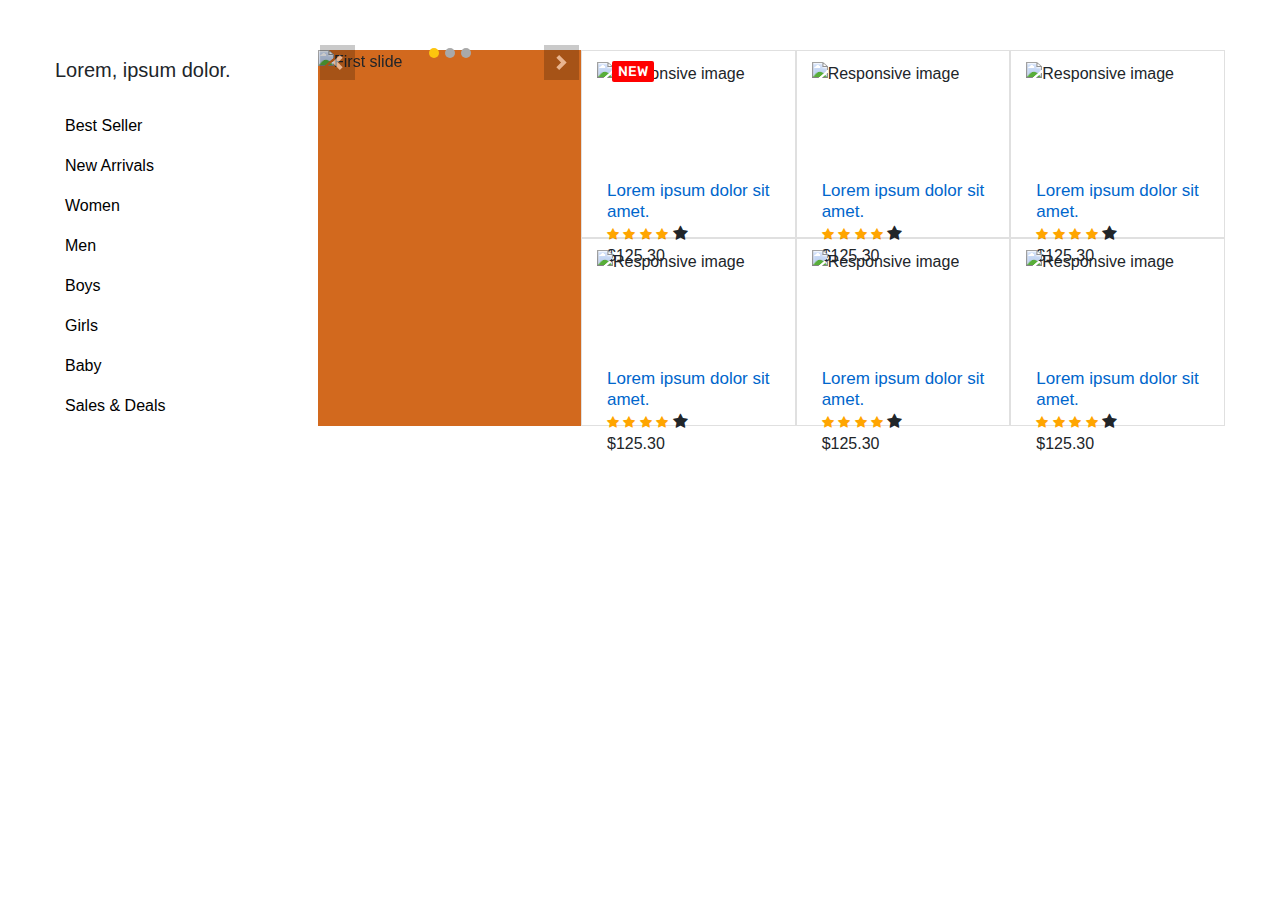
==== products with carousel/products-categories-carousel.html @ 29eec1fa "commit" ====
<!DOCTYPE html>
<html>

<head>
    <meta charset="utf-8">
    <link rel="stylesheet" href="https://cdnjs.cloudflare.com/ajax/libs/font-awesome/4.7.0/css/font-awesome.min.css">
    <meta name="viewport" content="width=device-width, initial-scale=1">
    <link rel="stylesheet" href="https://maxcdn.bootstrapcdn.com/bootstrap/4.4.1/css/bootstrap.min.css">
    <script src="https://ajax.googleapis.com/ajax/libs/jquery/3.4.1/jquery.min.js"></script>
    <script src="https://cdnjs.cloudflare.com/ajax/libs/popper.js/1.16.0/umd/popper.min.js"></script>
    <script src="https://maxcdn.bootstrapcdn.com/bootstrap/4.4.1/js/bootstrap.min.js"></script>
    <link rel="stylesheet" href="../css/homepahe.css">
    <link rel="stylesheet" href="https://use.fontawesome.com/releases/v5.7.0/css/all.css"
        integrity="sha384-lZN37f5QGtY3VHgisS14W3ExzMWZxybE1SJSEsQp9S+oqd12jhcu+A56Ebc1zFSJ" crossorigin="anonymous">
    <link href="https://fonts.googleapis.com/css?family=Rubik:400,500,700&display=swap" rel="stylesheet">


    <style>
        .carousel-control-prev-icon {
            background-color: #0000006b;
            height: 35px;
            width: 35px;
            background-size: 15px;
        }

        .carousel-control-next-icon {
            background-color: #0000006b;
            height: 35px;
            width: 35px;
            background-size: 15px;
        }

        span {
            font-weight: 700;
        }

        .col-sm-12.col-md-6.col-lg-3 {


            display: flex;
            padding: 5px;
        }



        span {
            font-weight: 700;
        }


        .fa.fa-star.checked {
            font-size: 13px;
        }

        .checked {
            color: orange;
        }



        /*small devices*/
        @media (max-width: 767px) {

            body {}

            #last-col {
                display: none;
            }

            #thumbnail-product-image {
                height: 70%;
                padding-top: 5px;


            }


            .square-frame {
                width: 100px;
                height: 100px;
            }









            #second-container {

                padding-left: 10px;
                padding-right: 10px;
            }

            #fourth-col {
                margin-bottom: 0px;
            }

        }

        /*medium devices*/
        @media (min-width: 768px) {
            .col-lg-2.col-md-3.colxl-3 {
                padding: 0px;

            }

            .pl-3,
            .px-3 {
                padding-left: 0rem !important;
            }

            .nav-link {
                padding: 8px 0px 8px 10px;
                color: black;

            }

            .nav-link:hover {
                border-left: 3px solid orange;

                background-color: #f9f9f9;
                padding: 8px 0px 8px 10px;
                color: black;
            }

            #product-descriptions {

                padding: 8px 16px;
            }

            body {
                background-color: rgb(255, 255, 255);
            }


            .container_fluid.mt-3 {
                max-width: 960px;

            }

            .product-one {
                height: 67%;
            }

            #product-container {
                padding: 10px 0px;
                height: 100%;
            }

            .col-lg.col-md-3 {
                height: 550px;
            }

            .square-frame {
                width: 175px;
                height: 175px;

            }

            #toRemove {
                display: none;
            }

            #second-container {

                padding-left: 10px;
                padding-right: 10px;
            }

            #fourth-col,
            #third-col {
                margin-bottom: 0px;
            }

        }

        /*Large devices*/
        @media (min-width: 992px) {
            #thumbnail-product-image {

                padding-top: 10px;


            }

            #product-descriptions {

                padding: 0px 15px;
            }



            body {
                background-color: rgb(255, 255, 255);
            }


            .col-lg-2 {
                -ms-flex: 0 0 16.666667%;
                flex: 0 0 16.666667%;
                max-width: 263px;
                min-width: 263px;
            }
        }

        /* Extra Large devices*/
        @media (min-width: 1200px) {
            .col-6.col-md-4 {
                border: 1px solid #0000001f;
            }

            #product-descriptions {

                padding: 0px 10px;
            }

            body {
                background-color: rgb(255, 255, 255);
            }

            #thumbnail-product-image {
                height: 70%;
                padding-top: 10px;


            }

            .container_fluid.mt-3 {
                max-width: 1170px;

            }


            .col-md-3 {}

            .product-one {
                height: 67%;
            }

            #product-container {
                padding: 10px 20px;
            }

            .col-lg.col-md-3 {
                height: 650px;
            }

            .square-frame {
                width: 183px;
                height: 183px;
            }

            #toRemove {
                display: inline;
            }

            #second-container {

                max-width: 1170px;
            }

            .col-sm-12.col-md-6.col-lg {
                margin-bottom: 0px;
            }
        }

        .nav-link {
            color: black;
        }

        .nav-link:hover {
            color: orange;
        }

        .square {

            position: relative;
            text-align: center;
            width: 100%vw;
            height: 13vw;
        }

        .content {

            padding-top: 20%;
        }

        #empty-space {
            widows: 100%;
            height: 50px;
        }

        .new-arrival {
            position: absolute;
            left: 30px;
            padding: 0px 6px;
            background-color: rgb(255, 0, 0);
            color: white;
            border-radius: 2px;

        }

        p {
            margin: 0px;
            padding: 0px;
            font-size: 14px;
            font-weight: 500;
            font-family: 'Rubik', sans-serif;
        }

        #div-container {
            width: 239px;
            height: 10px;

        }

        .carousel-indicators .active {
            padding: 0px;
            border: 0px;
            height: 10px;
            height: 92;
            width: 10px;
            border-radius: 150px;
            background-color: rgb(253, 197, 14);
            opacity: 1;
        }

        .carousel-indicators li {
            padding: 0px;
            border: 0px;
            height: 10px;
            height: 92;
            width: 10px;
            border-radius: 150px;
            background-color: darkgrey;
            opacity: 1;
        }
    </style>

</head>

<body>

    <div id="empty-space"></div>


    
    
    
   
    <div class="container_fluid  " style=" max-width: 1170px; margin: 0 auto;">
        <div class=" row m-0">
            <div class="col-lg-2 col-md-3 colxl-3">
                <div class=" text-wrabber pt-2 pl-3">
                    <h5>Lorem, ipsum dolor.</h5>
                    <ul class="nav flex-column pt-3">
                        <li class="nav-item">
                            <a class="nav-link" href="#">Best Seller</a>
                        </li>
                        <li class="nav-item">
                            <a class="nav-link" href="#">New Arrivals</a>
                        </li>
                        <li class="nav-item">
                            <a class="nav-link" href="#">Women</a>
                        </li>
                        <li class="nav-item">
                            <a class="nav-link " href="#">Men</a>
                        </li>
                        <li class="nav-item">
                            <a class="nav-link " href="#">Boys</a>
                        </li>
                        <li class="nav-item">
                            <a class="nav-link " href="#">Girls</a>
                        </li>
                        <li class="nav-item">
                            <a class="nav-link " href="#">Baby</a>
                        </li>
                        <li class="nav-item">
                            <a class="nav-link " href="#">Sales & Deals</a>
                        </li>
                    </ul>
                </div>

            </div>
            <div id="toRemove" class="col-lg-2 p-0 col-md-3" style="background-color: chocolate;">
                <div class="side-image h-100">
                    
                        <div id="carouselExampleIndicators" class="carousel slide" data-ride="carousel">
                            <ol class="carousel-indicators">
                                <li data-target="#carouselExampleIndicators" data-slide-to="0" class="active"></li>
                                <li data-target="#carouselExampleIndicators" data-slide-to="1"></li>
                                <li data-target="#carouselExampleIndicators" data-slide-to="2"></li>
                            </ol>
                            <div class="carousel-inner">
                                <div class="carousel-item active">
                                    <img class="d-block w-100"
                                        src="http://demo2.drfuri.com/martfury10/wp-content/uploads/sites/51/2017/11/c1.jpg"
                                        alt="First slide">
                                </div>
                                <div class="carousel-item">
                                    <img class="d-block w-100"
                                        src="http://demo2.drfuri.com/martfury/wp-content/uploads/sites/29/2017/11/c3.jpg"
                                        alt="Second slide">
                                </div>
                                <div class="carousel-item">
                                    <img class="d-block w-100"
                                        src="http://demo2.drfuri.com/martfury/wp-content/uploads/sites/29/2017/11/c2.jpg"
                                        alt="Third slide">
                                </div>
                            </div>
                            <a class="carousel-control-prev" href="#carouselExampleIndicators" role="button"
                                data-slide="prev">
                                <span class="carousel-control-prev-icon" aria-hidden="true"></span>
                                <span class="sr-only">Previous</span>
                            </a>
                            <a class="carousel-control-next" href="#carouselExampleIndicators" role="button"
                                data-slide="next">
                                <span class="carousel-control-next-icon" aria-hidden="true"></span>
                                <span class="sr-only">Next</span>
                            </a>
                        </div>



                    

                </div>
            </div>
            <div class="col-12 col-lg col-md colxl-3 col-sm-12">
                <div class="row" style="height: 100%;">

                    <div class="col-6 col-md-4  ">
                        <div id="testin" style=" width: 100%; height: 100%; ">



                            <div id="product-container" style="padding: 0px 0px;">
                                <div id="thumbnail-product-image" " >
<div class=" new-arrival">
                                    <p>NEW</p>
                                </div>
                                <img src="http://demo2.drfuri.com/martfury10/wp-content/uploads/sites/51/2017/09/1a.jpg"
                                    class="img-fluid" alt="Responsive image">

                            </div>
                            <div id="product-descriptions">
                                <h5 style=" color: #06c; margin: 0px; font-size: 17px; "> Lorem ipsum dolor sit
                                    amet.
                                </h5>
                                <div id="rating">
                                    <span class="fa fa-star checked"></span>
                                    <span class="fa fa-star checked"></span>
                                    <span class="fa fa-star checked"></span>
                                    <span class="fa fa-star checked"></span>
                                    <span class="fa fa-star"></span>

                                </div>
                                <h6 style="">$125.30</h6>
                            </div>



                        </div>
                    </div>
                </div>

                <div class="col-6 col-md-4 ">
                    <div id="testin" style=" width: 100%; height: 100%;  padding: 0px; ">


                        <div id="product-container" style="padding: 0px 0px;">
                            <div id="thumbnail-product-image">
                                <img src="http://demo2.drfuri.com/martfury3/wp-content/uploads/sites/38/2017/11/34a-300x300.jpg"
                                    class="img-fluid" alt="Responsive image">

                            </div>
                            <div id="product-descriptions" style=" ">
                                <h5 style=" color: #06c; margin: 0px; font-size: 17px; "> Lorem ipsum dolor sit
                                    amet.
                                </h5>
                                <div id="rating">
                                    <span class="fa fa-star checked"></span>
                                    <span class="fa fa-star checked"></span>
                                    <span class="fa fa-star checked"></span>
                                    <span class="fa fa-star checked"></span>
                                    <span class="fa fa-star"></span>

                                </div>
                                <h6 style="">$125.30</h6>
                            </div>



                        </div>



                    </div>
                </div>
                <div class="col-6 col-md-4 ">
                    <div id="testin" style=" width: 100%; height: 100%; ">

                        <div id="product-container" style="padding: 0px 0px;">
                            <div id="thumbnail-product-image">
                                <img src="http://demo2.drfuri.com/martfury3/wp-content/uploads/sites/38/2013/06/22a-300x300.jpg"
                                    class="img-fluid" alt="Responsive image">

                            </div>
                            <div id="product-descriptions" style=" ">
                                <h5 style=" color: #06c; margin: 0px; font-size: 17px; "> Lorem ipsum dolor sit
                                    amet.
                                </h5>
                                <div id="rating">
                                    <span class="fa fa-star checked"></span>
                                    <span class="fa fa-star checked"></span>
                                    <span class="fa fa-star checked"></span>
                                    <span class="fa fa-star checked"></span>
                                    <span class="fa fa-star"></span>

                                </div>
                                <h6 style="">$125.30</h6>
                            </div>



                        </div>
                    </div>
                </div>

                <div class="col-6 col-md-4 ">
                    <div id="testin" style=" width: 100%; height: 100%; ">

                        <div id="product-container" style="padding: 0px 0px;">
                            <div id="thumbnail-product-image">
                                <img src="http://demo2.drfuri.com/martfury3/wp-content/uploads/sites/38/2013/06/20a-300x300.jpg"
                                    class="img-fluid" alt="Responsive image">

                            </div>
                            <div id="product-descriptions" style=" ">
                                <h5 style=" color: #06c; margin: 0px; font-size: 17px; "> Lorem ipsum dolor sit
                                    amet.
                                </h5>
                                <div id="rating">
                                    <span class="fa fa-star checked"></span>
                                    <span class="fa fa-star checked"></span>
                                    <span class="fa fa-star checked"></span>
                                    <span class="fa fa-star checked"></span>
                                    <span class="fa fa-star"></span>

                                </div>
                                <h6 style="">$125.30</h6>
                            </div>
                        </div>
                    </div>
                </div>
                <div class="col-6 col-md-4 ">
                    <div id="testin" style=" width: 100%; height: 100%; ">
                        <div id="product-container" style="padding: 0px 0px;">
                            <div id="thumbnail-product-image">
                                <img src="http://demo2.drfuri.com/martfury3/wp-content/uploads/sites/38/2013/06/11a-300x300.jpg"
                                    class="img-fluid" alt="Responsive image">

                            </div>
                            <div id="product-descriptions" style=" ">
                                <h5 style=" color: #06c; margin: 0px; font-size: 17px; "> Lorem ipsum dolor sit
                                    amet.
                                </h5>
                                <div id="rating">
                                    <span class="fa fa-star checked"></span>
                                    <span class="fa fa-star checked"></span>
                                    <span class="fa fa-star checked"></span>
                                    <span class="fa fa-star checked"></span>
                                    <span class="fa fa-star"></span>

                                </div>
                                <h6 style="">$125.30</h6>
                            </div>
                        </div>
                    </div>
                </div>
                <div class="col-6 col-md-4 ">
                    <div id="testin" style=" width: 100%; height: 100%; ">
                        <div id="product-container" style="padding: 0px 0px;">
                            <div id="thumbnail-product-image">
                                <img src="http://demo2.drfuri.com/martfury3/wp-content/uploads/sites/38/2013/06/5a-300x300.jpg"
                                    class="img-fluid" alt="Responsive image">
                            </div>
                            <div id="product-descriptions" style=" ">
                                <h5 style=" color: #06c; margin: 0px; font-size: 17px; "> Lorem ipsum dolor sit
                                    amet.
                                </h5>
                                <div id="rating">
                                    <span class="fa fa-star checked"></span>
                                    <span class="fa fa-star checked"></span>
                                    <span class="fa fa-star checked"></span>
                                    <span class="fa fa-star checked"></span>
                                    <span class="fa fa-star"></span>

                                </div>
                                <h6 style="">$125.30</h6>
                            </div>



                        </div>
                    </div>
                </div>

            </div>



        </div>


</body>

</html>
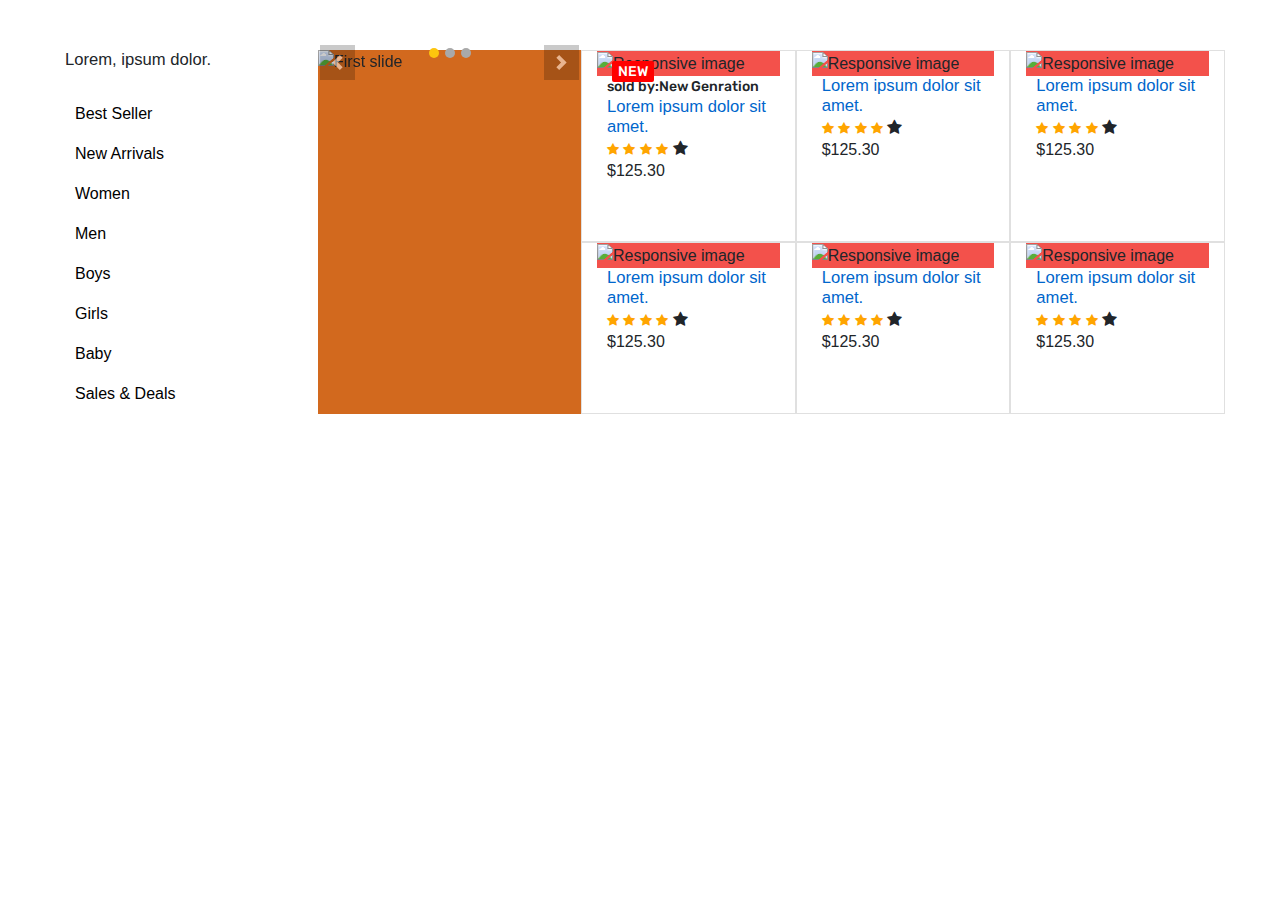
==== commit 9ae865e5: "fix mobile list" ====
--- a/products with carousel/products-categories-carousel.html
+++ b/products with carousel/products-categories-carousel.html
@@ -61,6 +61,8 @@
         /*small devices*/
         @media (max-width: 767px) {
 
+            
+
             body {}
 
             #last-col {
@@ -73,21 +75,10 @@
 
 
             }
-
-
             .square-frame {
                 width: 100px;
                 height: 100px;
             }
-
-
-
-
-
-
-
-
-
             #second-container {
 
                 padding-left: 10px;
@@ -99,9 +90,28 @@
             }
 
         }
-
+        @media(min-width: 0px)
+        {
+            .flex-column {
+                
+                flex-direction: row !important;
+   
+}
+
+.col-lg-2.col-md-3.colxl-3{
+    padding: 0px;
+    
+}
+        }
         /*medium devices*/
         @media (min-width: 768px) {
+            .flex-column {
+              
+                flex-direction: column !important;
+   
+}
+
+
             .col-lg-2.col-md-3.colxl-3 {
                 padding: 0px;
 
@@ -181,9 +191,9 @@
         @media (min-width: 992px) {
             #thumbnail-product-image {
 
-                padding-top: 10px;
-
-
+                background-color: rgb(243, 81, 75);
+                height: fit-content !important;
+                padding-top: 0px !important;
             }
 
             #product-descriptions {
@@ -296,6 +306,7 @@
         .new-arrival {
             position: absolute;
             left: 30px;
+            top: 10px;
             padding: 0px 6px;
             background-color: rgb(255, 0, 0);
             color: white;
@@ -338,6 +349,28 @@
             background-color: darkgrey;
             opacity: 1;
         }
+        .h5, h5 {
+    font-size: 1.04rem !important;
+}
+
+.up-menue-container:hover .inner-2 {
+                                        transform: translateY(-30%);
+                                      }
+
+.sold-by{
+
+}
+
+          
+          
+          .inner-2 {
+            background-color: rgba(0,0,255,.5);
+            
+          }
+          .text-wrabber.pt-2.pl-3{
+              padding-top: 0px !important;
+              padding-left: 10px !important;
+          }
     </style>
 
 </head>
@@ -356,32 +389,32 @@
             <div class="col-lg-2 col-md-3 colxl-3">
                 <div class=" text-wrabber pt-2 pl-3">
                     <h5>Lorem, ipsum dolor.</h5>
-                    <ul class="nav flex-column pt-3">
-                        <li class="nav-item">
-                            <a class="nav-link" href="#">Best Seller</a>
-                        </li>
-                        <li class="nav-item">
-                            <a class="nav-link" href="#">New Arrivals</a>
-                        </li>
-                        <li class="nav-item">
-                            <a class="nav-link" href="#">Women</a>
-                        </li>
-                        <li class="nav-item">
-                            <a class="nav-link " href="#">Men</a>
-                        </li>
-                        <li class="nav-item">
-                            <a class="nav-link " href="#">Boys</a>
-                        </li>
-                        <li class="nav-item">
-                            <a class="nav-link " href="#">Girls</a>
-                        </li>
-                        <li class="nav-item">
-                            <a class="nav-link " href="#">Baby</a>
-                        </li>
-                        <li class="nav-item">
-                            <a class="nav-link " href="#">Sales & Deals</a>
-                        </li>
-                    </ul>
+                        <ul class="nav flex-column pt-3">
+                            <li class="nav-item">
+                                <a class="nav-link" href="#">Best Seller</a>
+                            </li>
+                            <li class="nav-item">
+                                <a class="nav-link" href="#">New Arrivals</a>
+                            </li>
+                            <li class="nav-item">
+                                <a class="nav-link" href="#">Women</a>
+                            </li>
+                            <li class="nav-item">
+                                <a class="nav-link " href="#">Men</a>
+                            </li>
+                            <li class="nav-item">
+                                <a class="nav-link " href="#">Boys</a>
+                            </li>
+                            <li class="nav-item">
+                                <a class="nav-link " href="#">Girls</a>
+                            </li>
+                            <li class="nav-item">
+                                <a class="nav-link " href="#">Baby</a>
+                            </li>
+                            <li class="nav-item">
+                                <a class="nav-link " href="#">Sales & Deals</a>
+                            </li>
+                        </ul>
                 </div>
 
             </div>
@@ -438,15 +471,28 @@
 
 
                             <div id="product-container" style="padding: 0px 0px;">
-                                <div id="thumbnail-product-image" " >
-<div class=" new-arrival">
+                                <div id="thumbnail-product-image" style="" >
+                                    <div class=" new-arrival">
                                     <p>NEW</p>
-                                </div>
-                                <img src="http://demo2.drfuri.com/martfury10/wp-content/uploads/sites/51/2017/09/1a.jpg"
-                                    class="img-fluid" alt="Responsive image">
+                                    
+                                     </div>
+                                   
+
+
+                                   
+
+                                    <div class="up-menue-container" style="overflow: hidden;">
+                                        <img src="http://demo2.drfuri.com/martfury10/wp-content/uploads/sites/51/2017/09/1a.jpg"
+                                        class="img-fluid" alt="Responsive image" style="overflow: hidden;">
+                                        <div class="inner-2"></div>
+
+                                    </div>
+                               
 
                             </div>
                             <div id="product-descriptions">
+                                <p class="sold-by">sold by:New Genration </p>
+                            
                                 <h5 style=" color: #06c; margin: 0px; font-size: 17px; "> Lorem ipsum dolor sit
                                     amet.
                                 </h5>
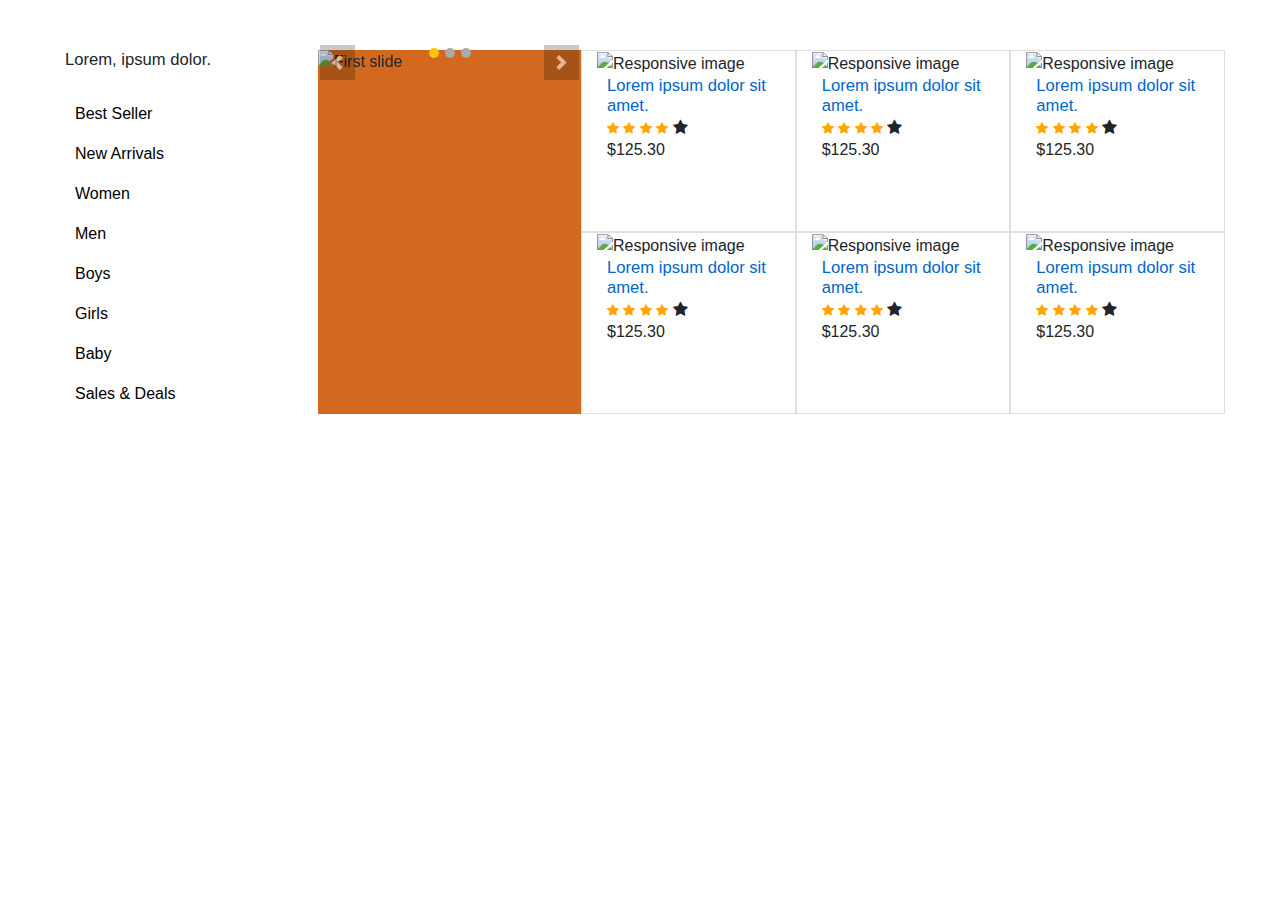
==== commit bb9576db: "add popup menue" ====
--- a/products with carousel/products-categories-carousel.html
+++ b/products with carousel/products-categories-carousel.html
@@ -13,6 +13,7 @@
     <link rel="stylesheet" href="https://use.fontawesome.com/releases/v5.7.0/css/all.css"
         integrity="sha384-lZN37f5QGtY3VHgisS14W3ExzMWZxybE1SJSEsQp9S+oqd12jhcu+A56Ebc1zFSJ" crossorigin="anonymous">
     <link href="https://fonts.googleapis.com/css?family=Rubik:400,500,700&display=swap" rel="stylesheet">
+    <script src='https://kit.fontawesome.com/a076d05399.js'></script>
 
 
     <style>
@@ -69,12 +70,7 @@
                 display: none;
             }
 
-            #thumbnail-product-image {
-                height: 70%;
-                padding-top: 5px;
-
-
-            }
+          
             .square-frame {
                 width: 100px;
                 height: 100px;
@@ -189,12 +185,7 @@
 
         /*Large devices*/
         @media (min-width: 992px) {
-            #thumbnail-product-image {
-
-                background-color: rgb(243, 81, 75);
-                height: fit-content !important;
-                padding-top: 0px !important;
-            }
+
 
             #product-descriptions {
 
@@ -231,12 +222,7 @@
                 background-color: rgb(255, 255, 255);
             }
 
-            #thumbnail-product-image {
-                height: 70%;
-                padding-top: 10px;
-
-
-            }
+   
 
             .container_fluid.mt-3 {
                 max-width: 1170px;
@@ -364,13 +350,55 @@
           
           
           .inner-2 {
-            background-color: rgba(0,0,255,.5);
+            overflow: auto;
+    top: 100%;
+    height: 100%;
+    width: 100%;
+    position: absolute;
+    transform-origin: top;
+    transform: rotateX(180deg);
             
           }
           .text-wrabber.pt-2.pl-3{
               padding-top: 0px !important;
               padding-left: 10px !important;
           }
+          img-fluid {
+    max-width: 100%;
+    max-height: 100%;
+    height: auto;
+}
+thumbnail-product-image{
+    position: relative;
+    border: 1px solid;
+}
+#inside-inner{
+    transition: all 0.1s ease-in;
+    width: 100%;
+    /* width: 71px; */
+    position: absolute;
+    height: 100%;
+    background-color: rgb(255, 255, 255);
+    transform-origin: top;
+    transform: rotateX(180deg);
+    padding: 7px 10px;
+    display: flex;
+    justify-content: space-between;
+}
+.fab.fa-creative-commons-pd-alt{
+    font-size: 20px;
+    
+    padding: 6px;
+    height: fit-content;
+    border-radius: 48px;
+}
+.fab.fa-creative-commons-pd-alt:hover{
+    font-size: 20px;
+    background-color: orange;
+    padding: 6px;
+    height: fit-content;
+    border-radius: 48px;
+}
     </style>
 
 </head>
@@ -466,32 +494,45 @@
                 <div class="row" style="height: 100%;">
 
                     <div class="col-6 col-md-4  ">
-                        <div id="testin" style=" width: 100%; height: 100%; ">
-
-
-
-                            <div id="product-container" style="padding: 0px 0px;">
-                                <div id="thumbnail-product-image" style="" >
-                                    <div class=" new-arrival">
-                                    <p>NEW</p>
-                                    
-                                     </div>
+                      
+
+
+
+                          
+                                <div id="thumbnail-product-image" style="position: relative;
+                                " >
+                                                                
+                                        <img src="http://demo2.drfuri.com/martfury10/wp-content/uploads/sites/51/2017/09/1a.jpg"
+                                        class="img-fluid" alt="Responsive image" style="
+                                        
+                                        max-width: 100%;
+    max-height: 100%;
+    height: auto;
+    
+    ">
+                                        <div class="inner-2" onmouseover="getm()" onmouseout="collapsem()">
+
+                                                
+
+                                            <div id="inside-inner">
+
+                                                <i class='fab fa-creative-commons-pd-alt' ></i>
+                                                <i class='fab fa-creative-commons-pd-alt' ></i>
+                                                <i class='fab fa-creative-commons-pd-alt' ></i>
+                                                <i class='fab fa-creative-commons-pd-alt' ></i>
+
+                                            </div>
+
+
+
+                                        </div>
+
                                    
-
-
-                                   
-
-                                    <div class="up-menue-container" style="overflow: hidden;">
-                                        <img src="http://demo2.drfuri.com/martfury10/wp-content/uploads/sites/51/2017/09/1a.jpg"
-                                        class="img-fluid" alt="Responsive image" style="overflow: hidden;">
-                                        <div class="inner-2"></div>
-
-                                    </div>
                                
 
                             </div>
                             <div id="product-descriptions">
-                                <p class="sold-by">sold by:New Genration </p>
+                                
                             
                                 <h5 style=" color: #06c; margin: 0px; font-size: 17px; "> Lorem ipsum dolor sit
                                     amet.
@@ -509,8 +550,8 @@
 
 
 
-                        </div>
-                    </div>
+                       
+              
                 </div>
 
                 <div class="col-6 col-md-4 ">
@@ -664,4 +705,16 @@
 
 </body>
 
-</html>+</html>
+<script>
+
+function getm() {
+    document.getElementById("inside-inner").style.top="27%";
+    
+}
+function collapsem() {
+    document.getElementById("inside-inner").style.top="0%";
+    
+}
+
+</script>